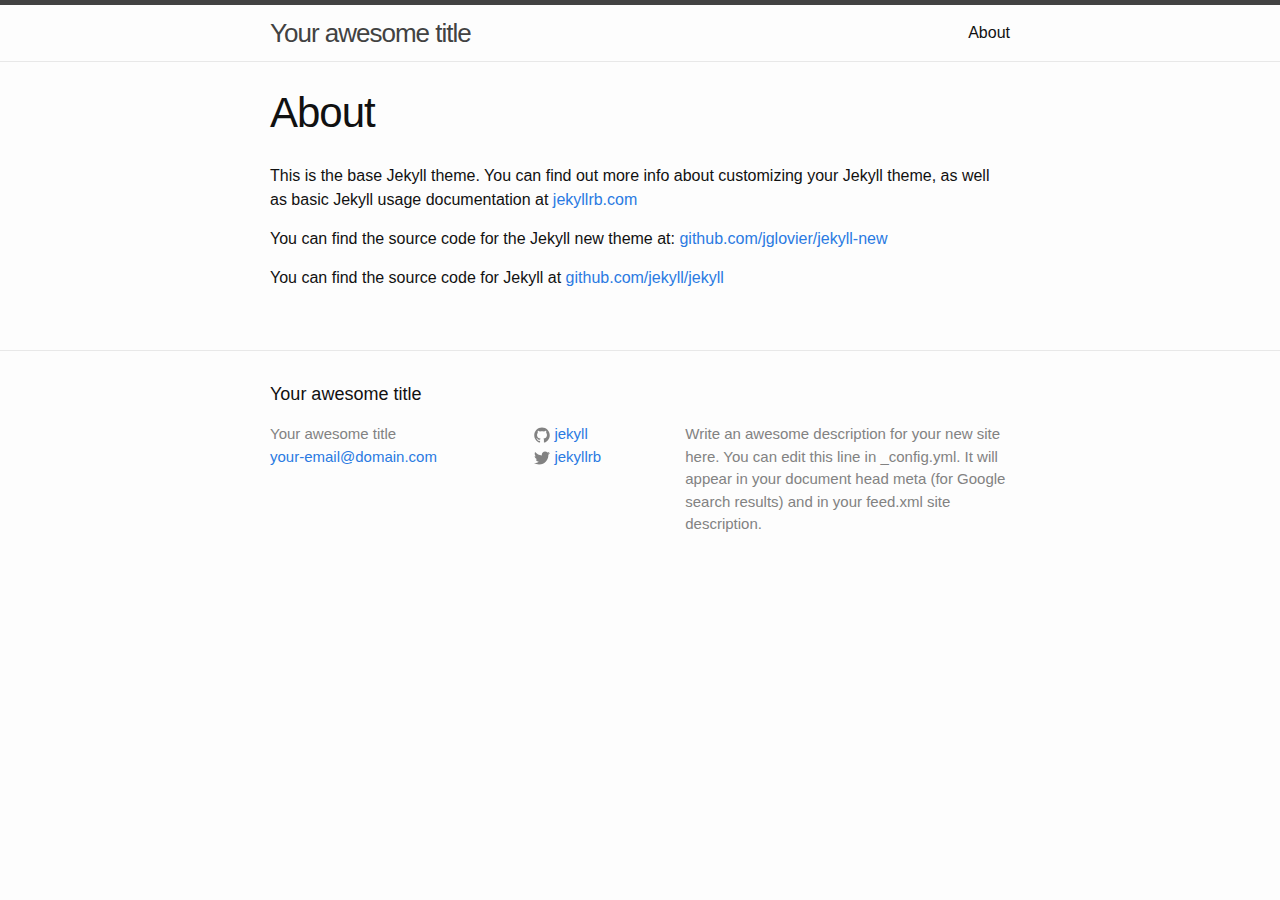
==== about/index.html @ 4567c73e "new" ====
<!DOCTYPE html>
<html>

  <head>
    <meta charset="utf-8">
    <meta name="viewport" content="width=device-width initial-scale=1" />
    <meta http-equiv="X-UA-Compatible" content="IE=edge">

    <title>About</title>
    <meta name="description" content="Write an awesome description for your new site here. You can edit this line in _config.yml. It will appear in your document head meta (for Google search results) and in your feed.xml site description.
">

    <link rel="stylesheet" href="/css/main.css">
    <link rel="canonical" href="http://yourdomain.com/about/">
</head>


  <body>

    <header class="site-header">

  <div class="wrapper">

    <a class="site-title" href="/">Your awesome title</a>

    <nav class="site-nav">
      <a href="#" class="menu-icon">
        <svg viewBox="0 0 18 15">
          <path fill="#424242" d="M18,1.484c0,0.82-0.665,1.484-1.484,1.484H1.484C0.665,2.969,0,2.304,0,1.484l0,0C0,0.665,0.665,0,1.484,0 h15.031C17.335,0,18,0.665,18,1.484L18,1.484z"/>
          <path fill="#424242" d="M18,7.516C18,8.335,17.335,9,16.516,9H1.484C0.665,9,0,8.335,0,7.516l0,0c0-0.82,0.665-1.484,1.484-1.484 h15.031C17.335,6.031,18,6.696,18,7.516L18,7.516z"/>
          <path fill="#424242" d="M18,13.516C18,14.335,17.335,15,16.516,15H1.484C0.665,15,0,14.335,0,13.516l0,0 c0-0.82,0.665-1.484,1.484-1.484h15.031C17.335,12.031,18,12.696,18,13.516L18,13.516z"/>
        </svg>
      </a>

      <div class="trigger">
        
          
          <a class="page-link" href="/about/">About</a>
          
        
          
        
          
        
          
        
      </div>
    </nav>

  </div>

</header>


    <div class="page-content">
      <div class="wrapper">
        <div class="post">

  <header class="post-header">
    <h1 class="post-title">About</h1>
  </header>

  <article class="post-content">
    <p>This is the base Jekyll theme. You can find out more info about customizing your Jekyll theme, as well as basic Jekyll usage documentation at <a href="http://jekyllrb.com/">jekyllrb.com</a></p>

<p>You can find the source code for the Jekyll new theme at: <a href="https://github.com/jglovier/jekyll-new">github.com/jglovier/jekyll-new</a></p>

<p>You can find the source code for Jekyll at <a href="https://github.com/jekyll/jekyll">github.com/jekyll/jekyll</a></p>

  </article>

</div>

      </div>
    </div>

    <footer class="site-footer">

  <div class="wrapper">

    <h2 class="footer-heading">Your awesome title</h2>

    <div class="footer-col-wrapper">
      <div class="footer-col  footer-col-1">
        <ul class="contact-list">
          <li>Your awesome title</li>
          <li><a href="mailto:your-email@domain.com">your-email@domain.com</a></li>
        </ul>
      </div>

      <div class="footer-col  footer-col-2">
        <ul class="social-media-list">
          
          <li>
            <a href="https://github.com/jekyll">
              <span class="icon  icon--github">
                <svg viewBox="0 0 16 16">
                  <path fill="#828282" d="M7.999,0.431c-4.285,0-7.76,3.474-7.76,7.761 c0,3.428,2.223,6.337,5.307,7.363c0.388,0.071,0.53-0.168,0.53-0.374c0-0.184-0.007-0.672-0.01-1.32 c-2.159,0.469-2.614-1.04-2.614-1.04c-0.353-0.896-0.862-1.135-0.862-1.135c-0.705-0.481,0.053-0.472,0.053-0.472 c0.779,0.055,1.189,0.8,1.189,0.8c0.692,1.186,1.816,0.843,2.258,0.645c0.071-0.502,0.271-0.843,0.493-1.037 C4.86,11.425,3.049,10.76,3.049,7.786c0-0.847,0.302-1.54,0.799-2.082C3.768,5.507,3.501,4.718,3.924,3.65 c0,0,0.652-0.209,2.134,0.796C6.677,4.273,7.34,4.187,8,4.184c0.659,0.003,1.323,0.089,1.943,0.261 c1.482-1.004,2.132-0.796,2.132-0.796c0.423,1.068,0.157,1.857,0.077,2.054c0.497,0.542,0.798,1.235,0.798,2.082 c0,2.981-1.814,3.637-3.543,3.829c0.279,0.24,0.527,0.713,0.527,1.437c0,1.037-0.01,1.874-0.01,2.129 c0,0.208,0.14,0.449,0.534,0.373c3.081-1.028,5.302-3.935,5.302-7.362C15.76,3.906,12.285,0.431,7.999,0.431z"/>
                </svg>
              </span>

              <span class="username">jekyll</span>
            </a>
          </li>
          

          
          <li>
            <a href="https://twitter.com/jekyllrb">
              <span class="icon  icon--twitter">
                <svg viewBox="0 0 16 16">
                  <path fill="#828282" d="M15.969,3.058c-0.586,0.26-1.217,0.436-1.878,0.515c0.675-0.405,1.194-1.045,1.438-1.809
                  c-0.632,0.375-1.332,0.647-2.076,0.793c-0.596-0.636-1.446-1.033-2.387-1.033c-1.806,0-3.27,1.464-3.27,3.27 c0,0.256,0.029,0.506,0.085,0.745C5.163,5.404,2.753,4.102,1.14,2.124C0.859,2.607,0.698,3.168,0.698,3.767 c0,1.134,0.577,2.135,1.455,2.722C1.616,6.472,1.112,6.325,0.671,6.08c0,0.014,0,0.027,0,0.041c0,1.584,1.127,2.906,2.623,3.206 C3.02,9.402,2.731,9.442,2.433,9.442c-0.211,0-0.416-0.021-0.615-0.059c0.416,1.299,1.624,2.245,3.055,2.271 c-1.119,0.877-2.529,1.4-4.061,1.4c-0.264,0-0.524-0.015-0.78-0.046c1.447,0.928,3.166,1.469,5.013,1.469 c6.015,0,9.304-4.983,9.304-9.304c0-0.142-0.003-0.283-0.009-0.423C14.976,4.29,15.531,3.714,15.969,3.058z"/>
                </svg>
              </span>

              <span class="username">jekyllrb</span>
            </a>
          </li>
          
        </ul>
      </div>

      <div class="footer-col  footer-col-3">
        <p class="text">Write an awesome description for your new site here. You can edit this line in _config.yml. It will appear in your document head meta (for Google search results) and in your feed.xml site description.
</p>
      </div>
    </div>

  </div>

</footer>


  </body>

</html>
---- css/main.css ----
/**
 * Reset some basic elements
 */
body, h1, h2, h3, h4, h5, h6,
p, blockquote, pre, hr,
dl, dd, ol, ul, figure {
  margin: 0;
  padding: 0; }

/**
 * Basic styling
 */
body {
  font-family: Helvetica, Arial, sans-serif;
  font-size: 16px;
  line-height: 1.5;
  font-weight: 300;
  color: #111;
  background-color: #fdfdfd;
  -webkit-text-size-adjust: 100%; }

/**
 * Set `margin-bottom` to maintain vertical rhythm
 */
h1, h2, h3, h4, h5, h6,
p, blockquote, pre,
ul, ol, dl, figure,
.highlight {
  margin-bottom: 15px; }

/**
 * Images
 */
img {
  max-width: 100%;
  vertical-align: middle; }

/**
 * Figures
 */
figure > img {
  display: block; }

figcaption {
  font-size: 14px; }

/**
 * Lists
 */
ul, ol {
  margin-left: 30px; }

li > ul,
li > ol {
  margin-bottom: 0; }

/**
 * Headings
 */
h1, h2, h3, h4, h5, h6 {
  font-weight: 300; }

/**
 * Links
 */
a {
  color: #2a7ae2;
  text-decoration: none; }
  a:visited {
    color: #1756a9; }
  a:hover {
    color: #111;
    text-decoration: underline; }

/**
 * Blockquotes
 */
blockquote {
  color: #828282;
  border-left: 4px solid #e8e8e8;
  padding-left: 15px;
  font-size: 18px;
  letter-spacing: -1px;
  font-style: italic; }
  blockquote > :last-child {
    margin-bottom: 0; }

/**
 * Code formatting
 */
pre,
code {
  font-size: 15px;
  border: 1px solid #e8e8e8;
  border-radius: 3px;
  background-color: #eef; }

code {
  padding: 1px 5px; }

pre {
  padding: 8px 12px;
  overflow-x: scroll; }
  pre > code {
    border: 0;
    padding-right: 0;
    padding-left: 0; }

/**
 * Wrapper
 */
.wrapper {
  max-width: -webkit-calc(800px - (30px * 2));
  max-width: calc(800px - (30px * 2));
  margin-right: auto;
  margin-left: auto;
  padding-right: 30px;
  padding-left: 30px; }
  @media screen and (max-width: 800px) {
    .wrapper {
      max-width: -webkit-calc(800px - (30px));
      max-width: calc(800px - (30px));
      padding-right: 15px;
      padding-left: 15px; } }

/**
 * Clearfix
 */
.wrapper:after, .footer-col-wrapper:after {
  content: "";
  display: table;
  clear: both; }

/**
 * Icons
 */
.icon > svg {
  display: inline-block;
  width: 16px;
  height: 16px;
  vertical-align: middle; }
  .icon > svg path {
    fill: #828282; }

/**
 * Site header
 */
.site-header {
  border-top: 5px solid #424242;
  border-bottom: 1px solid #e8e8e8;
  min-height: 56px;
  position: relative; }

.site-title {
  font-size: 26px;
  line-height: 56px;
  letter-spacing: -1px;
  margin-bottom: 0;
  float: left; }
  .site-title, .site-title:visited {
    color: #424242; }

.site-nav {
  float: right;
  line-height: 56px; }
  .site-nav .menu-icon {
    display: none; }
  .site-nav .page-link {
    color: #111;
    line-height: 1.5; }
    .site-nav .page-link:not(:first-child) {
      margin-left: 20px; }
  @media screen and (max-width: 600px) {
    .site-nav {
      position: absolute;
      top: 9px;
      right: 30px;
      background-color: #fdfdfd;
      border: 1px solid #e8e8e8;
      border-radius: 5px;
      text-align: right; }
      .site-nav .menu-icon {
        display: block;
        float: right;
        width: 36px;
        height: 26px;
        line-height: 0;
        padding-top: 10px;
        text-align: center; }
        .site-nav .menu-icon > svg {
          width: 18px;
          height: 15px; }
          .site-nav .menu-icon > svg path {
            fill: #424242; }
      .site-nav .trigger {
        clear: both;
        display: none; }
      .site-nav:hover .trigger {
        display: block;
        padding-bottom: 5px; }
      .site-nav .page-link {
        display: block;
        padding: 5px 10px; } }

/**
 * Site footer
 */
.site-footer {
  border-top: 1px solid #e8e8e8;
  padding: 30px 0; }

.footer-heading {
  font-size: 18px;
  margin-bottom: 15px; }

.contact-list,
.social-media-list {
  list-style: none;
  margin-left: 0; }

.footer-col-wrapper {
  font-size: 15px;
  color: #828282;
  margin-left: -15px; }

.footer-col {
  float: left;
  margin-bottom: 15px;
  padding-left: 15px; }

.footer-col-1 {
  width: -webkit-calc(35% - (30px / 2));
  width: calc(35% - (30px / 2)); }

.footer-col-2 {
  width: -webkit-calc(20% - (30px / 2));
  width: calc(20% - (30px / 2)); }

.footer-col-3 {
  width: -webkit-calc(45% - (30px / 2));
  width: calc(45% - (30px / 2)); }

@media screen and (max-width: 800px) {
  .footer-col-1,
  .footer-col-2 {
    width: -webkit-calc(50% - (30px / 2));
    width: calc(50% - (30px / 2)); }

  .footer-col-3 {
    width: -webkit-calc(100% - (30px / 2));
    width: calc(100% - (30px / 2)); } }
@media screen and (max-width: 600px) {
  .footer-col {
    float: none;
    width: -webkit-calc(100% - (30px / 2));
    width: calc(100% - (30px / 2)); } }
/**
 * Page content
 */
.page-content {
  padding: 30px 0; }

.page-heading {
  font-size: 20px; }

.post-list {
  margin-left: 0;
  list-style: none; }
  .post-list > li {
    margin-bottom: 30px; }

.post-meta {
  font-size: 14px;
  color: #828282; }

.post-link {
  display: block;
  font-size: 24px; }

/**
 * Posts
 */
.post-header {
  margin-bottom: 30px; }

.post-title {
  font-size: 42px;
  letter-spacing: -1px;
  line-height: 1; }
  @media screen and (max-width: 800px) {
    .post-title {
      font-size: 36px; } }

.post-content {
  margin-bottom: 30px; }
  .post-content h2 {
    font-size: 32px; }
    @media screen and (max-width: 800px) {
      .post-content h2 {
        font-size: 28px; } }
  .post-content h3 {
    font-size: 26px; }
    @media screen and (max-width: 800px) {
      .post-content h3 {
        font-size: 22px; } }
  .post-content h4 {
    font-size: 20px; }
    @media screen and (max-width: 800px) {
      .post-content h4 {
        font-size: 18px; } }

/**
 * Syntax highlighting styles
 */
.highlight {
  background: #fff; }
  .highlight .c {
    color: #998;
    font-style: italic; }
  .highlight .err {
    color: #a61717;
    background-color: #e3d2d2; }
  .highlight .k {
    font-weight: bold; }
  .highlight .o {
    font-weight: bold; }
  .highlight .cm {
    color: #998;
    font-style: italic; }
  .highlight .cp {
    color: #999;
    font-weight: bold; }
  .highlight .c1 {
    color: #998;
    font-style: italic; }
  .highlight .cs {
    color: #999;
    font-weight: bold;
    font-style: italic; }
  .highlight .gd {
    color: #000;
    background-color: #fdd; }
  .highlight .gd .x {
    color: #000;
    background-color: #faa; }
  .highlight .ge {
    font-style: italic; }
  .highlight .gr {
    color: #a00; }
  .highlight .gh {
    color: #999; }
  .highlight .gi {
    color: #000;
    background-color: #dfd; }
  .highlight .gi .x {
    color: #000;
    background-color: #afa; }
  .highlight .go {
    color: #888; }
  .highlight .gp {
    color: #555; }
  .highlight .gs {
    font-weight: bold; }
  .highlight .gu {
    color: #aaa; }
  .highlight .gt {
    color: #a00; }
  .highlight .kc {
    font-weight: bold; }
  .highlight .kd {
    font-weight: bold; }
  .highlight .kp {
    font-weight: bold; }
  .highlight .kr {
    font-weight: bold; }
  .highlight .kt {
    color: #458;
    font-weight: bold; }
  .highlight .m {
    color: #099; }
  .highlight .s {
    color: #d14; }
  .highlight .na {
    color: #008080; }
  .highlight .nb {
    color: #0086B3; }
  .highlight .nc {
    color: #458;
    font-weight: bold; }
  .highlight .no {
    color: #008080; }
  .highlight .ni {
    color: #800080; }
  .highlight .ne {
    color: #900;
    font-weight: bold; }
  .highlight .nf {
    color: #900;
    font-weight: bold; }
  .highlight .nn {
    color: #555; }
  .highlight .nt {
    color: #000080; }
  .highlight .nv {
    color: #008080; }
  .highlight .ow {
    font-weight: bold; }
  .highlight .w {
    color: #bbb; }
  .highlight .mf {
    color: #099; }
  .highlight .mh {
    color: #099; }
  .highlight .mi {
    color: #099; }
  .highlight .mo {
    color: #099; }
  .highlight .sb {
    color: #d14; }
  .highlight .sc {
    color: #d14; }
  .highlight .sd {
    color: #d14; }
  .highlight .s2 {
    color: #d14; }
  .highlight .se {
    color: #d14; }
  .highlight .sh {
    color: #d14; }
  .highlight .si {
    color: #d14; }
  .highlight .sx {
    color: #d14; }
  .highlight .sr {
    color: #009926; }
  .highlight .s1 {
    color: #d14; }
  .highlight .ss {
    color: #990073; }
  .highlight .bp {
    color: #999; }
  .highlight .vc {
    color: #008080; }
  .highlight .vg {
    color: #008080; }
  .highlight .vi {
    color: #008080; }
  .highlight .il {
    color: #099; }
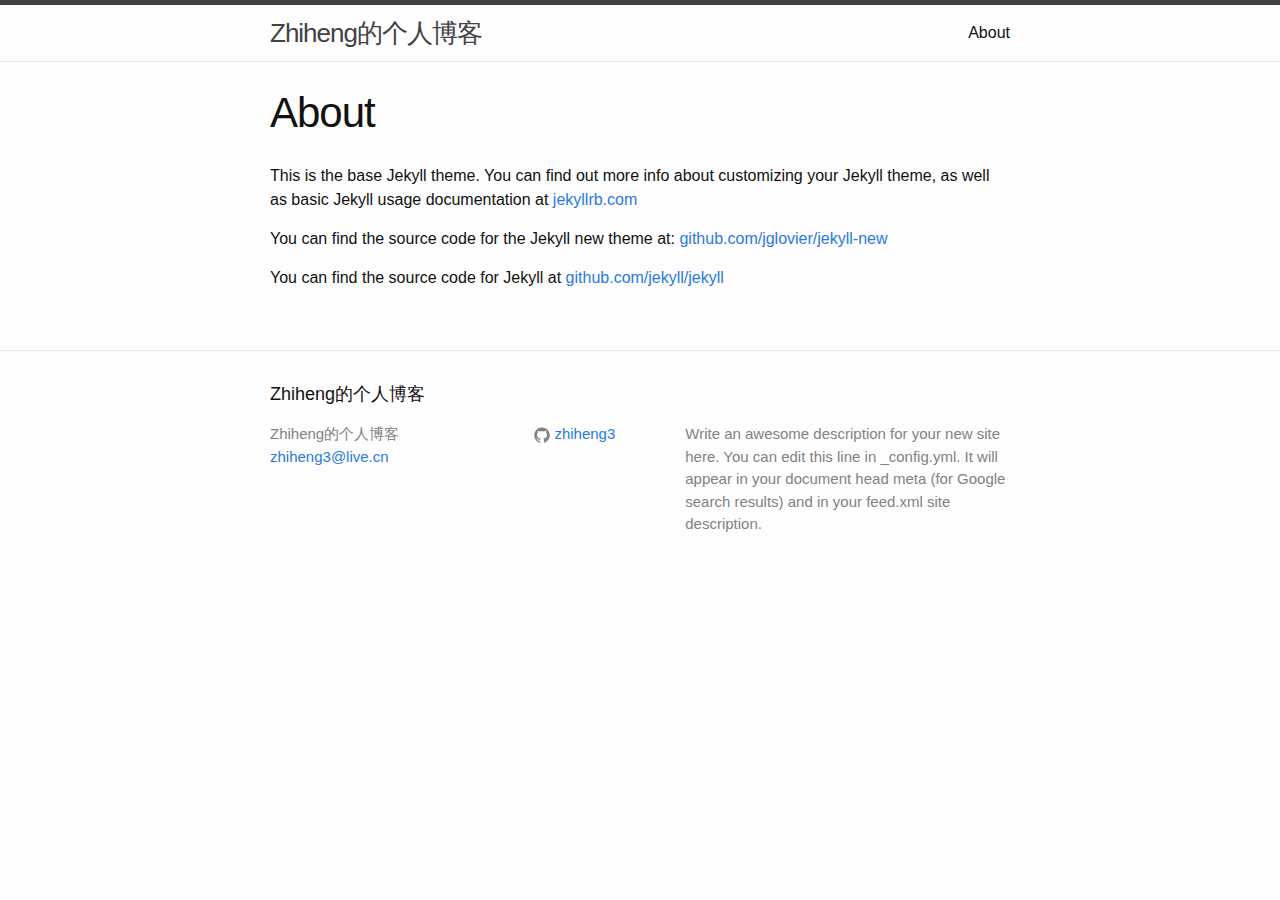
==== commit 13f4d6d3: "modify1" ====
--- a/about/index.html
+++ b/about/index.html
@@ -21,7 +21,7 @@
 
   <div class="wrapper">
 
-    <a class="site-title" href="/">Your awesome title</a>
+    <a class="site-title" href="/">Zhiheng的个人博客</a>
 
     <nav class="site-nav">
       <a href="#" class="menu-icon">
@@ -78,13 +78,13 @@
 
   <div class="wrapper">
 
-    <h2 class="footer-heading">Your awesome title</h2>
+    <h2 class="footer-heading">Zhiheng的个人博客</h2>
 
     <div class="footer-col-wrapper">
       <div class="footer-col  footer-col-1">
         <ul class="contact-list">
-          <li>Your awesome title</li>
-          <li><a href="mailto:your-email@domain.com">your-email@domain.com</a></li>
+          <li>Zhiheng的个人博客</li>
+          <li><a href="mailto:zhiheng3@live.cn">zhiheng3@live.cn</a></li>
         </ul>
       </div>
 
@@ -92,31 +92,18 @@
         <ul class="social-media-list">
           
           <li>
-            <a href="https://github.com/jekyll">
+            <a href="https://github.com/zhiheng3">
               <span class="icon  icon--github">
                 <svg viewBox="0 0 16 16">
                   <path fill="#828282" d="M7.999,0.431c-4.285,0-7.76,3.474-7.76,7.761 c0,3.428,2.223,6.337,5.307,7.363c0.388,0.071,0.53-0.168,0.53-0.374c0-0.184-0.007-0.672-0.01-1.32 c-2.159,0.469-2.614-1.04-2.614-1.04c-0.353-0.896-0.862-1.135-0.862-1.135c-0.705-0.481,0.053-0.472,0.053-0.472 c0.779,0.055,1.189,0.8,1.189,0.8c0.692,1.186,1.816,0.843,2.258,0.645c0.071-0.502,0.271-0.843,0.493-1.037 C4.86,11.425,3.049,10.76,3.049,7.786c0-0.847,0.302-1.54,0.799-2.082C3.768,5.507,3.501,4.718,3.924,3.65 c0,0,0.652-0.209,2.134,0.796C6.677,4.273,7.34,4.187,8,4.184c0.659,0.003,1.323,0.089,1.943,0.261 c1.482-1.004,2.132-0.796,2.132-0.796c0.423,1.068,0.157,1.857,0.077,2.054c0.497,0.542,0.798,1.235,0.798,2.082 c0,2.981-1.814,3.637-3.543,3.829c0.279,0.24,0.527,0.713,0.527,1.437c0,1.037-0.01,1.874-0.01,2.129 c0,0.208,0.14,0.449,0.534,0.373c3.081-1.028,5.302-3.935,5.302-7.362C15.76,3.906,12.285,0.431,7.999,0.431z"/>
                 </svg>
               </span>
 
-              <span class="username">jekyll</span>
+              <span class="username">zhiheng3</span>
             </a>
           </li>
           
 
-          
-          <li>
-            <a href="https://twitter.com/jekyllrb">
-              <span class="icon  icon--twitter">
-                <svg viewBox="0 0 16 16">
-                  <path fill="#828282" d="M15.969,3.058c-0.586,0.26-1.217,0.436-1.878,0.515c0.675-0.405,1.194-1.045,1.438-1.809
-                  c-0.632,0.375-1.332,0.647-2.076,0.793c-0.596-0.636-1.446-1.033-2.387-1.033c-1.806,0-3.27,1.464-3.27,3.27 c0,0.256,0.029,0.506,0.085,0.745C5.163,5.404,2.753,4.102,1.14,2.124C0.859,2.607,0.698,3.168,0.698,3.767 c0,1.134,0.577,2.135,1.455,2.722C1.616,6.472,1.112,6.325,0.671,6.08c0,0.014,0,0.027,0,0.041c0,1.584,1.127,2.906,2.623,3.206 C3.02,9.402,2.731,9.442,2.433,9.442c-0.211,0-0.416-0.021-0.615-0.059c0.416,1.299,1.624,2.245,3.055,2.271 c-1.119,0.877-2.529,1.4-4.061,1.4c-0.264,0-0.524-0.015-0.78-0.046c1.447,0.928,3.166,1.469,5.013,1.469 c6.015,0,9.304-4.983,9.304-9.304c0-0.142-0.003-0.283-0.009-0.423C14.976,4.29,15.531,3.714,15.969,3.058z"/>
-                </svg>
-              </span>
-
-              <span class="username">jekyllrb</span>
-            </a>
-          </li>
           
         </ul>
       </div>
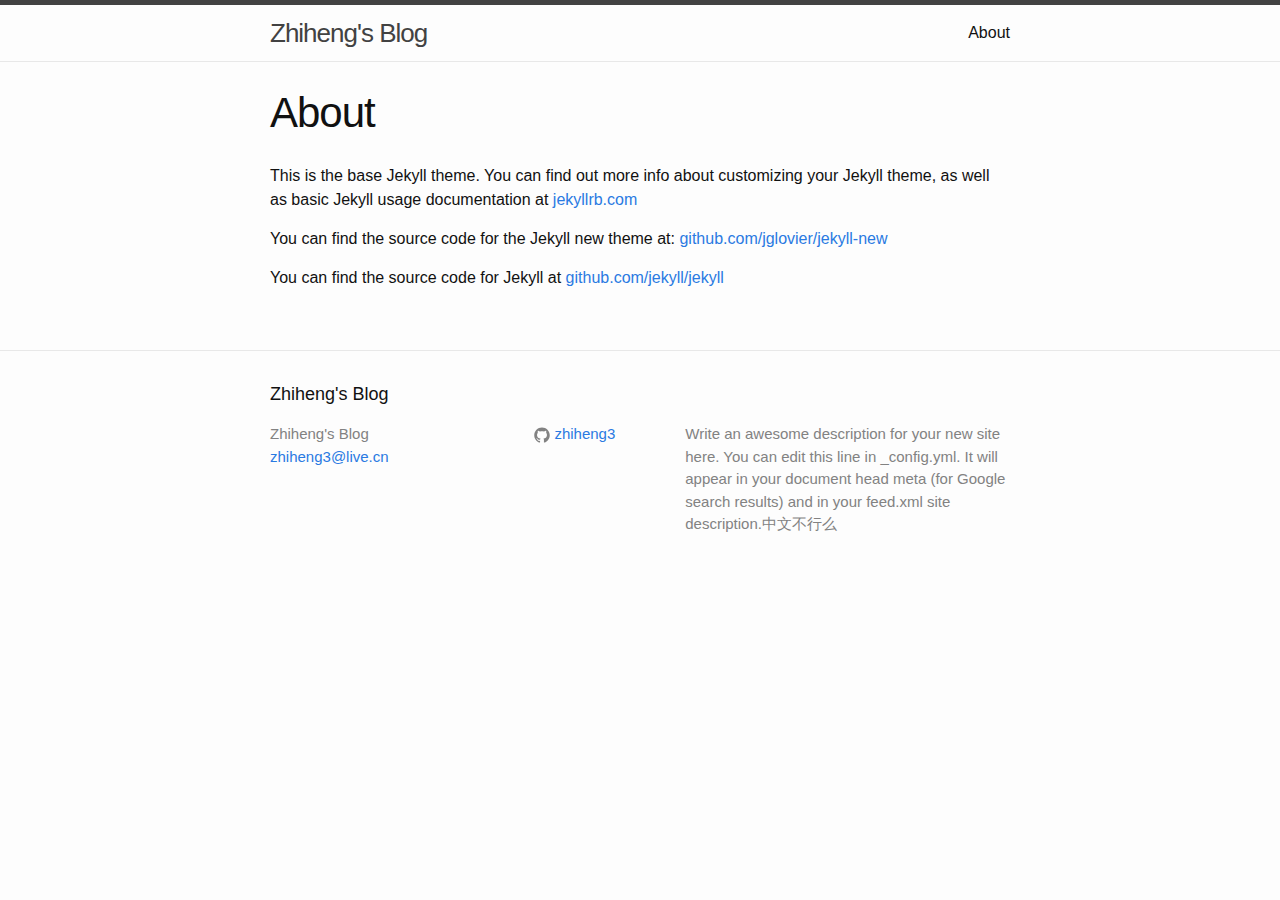
==== commit f7660262: "new version" ====
--- a/about/index.html
+++ b/about/index.html
@@ -7,7 +7,7 @@
     <meta http-equiv="X-UA-Compatible" content="IE=edge">
 
     <title>About</title>
-    <meta name="description" content="Write an awesome description for your new site here. You can edit this line in _config.yml. It will appear in your document head meta (for Google search results) and in your feed.xml site description.
+    <meta name="description" content="Write an awesome description for your new site here. You can edit this line in _config.yml. It will appear in your document head meta (for Google search results) and in your feed.xml site description.中文不行么
 ">
 
     <link rel="stylesheet" href="/css/main.css">
@@ -21,7 +21,7 @@
 
   <div class="wrapper">
 
-    <a class="site-title" href="/">Zhiheng的个人博客</a>
+    <a class="site-title" href="/">Zhiheng's Blog</a>
 
     <nav class="site-nav">
       <a href="#" class="menu-icon">
@@ -78,12 +78,12 @@
 
   <div class="wrapper">
 
-    <h2 class="footer-heading">Zhiheng的个人博客</h2>
+    <h2 class="footer-heading">Zhiheng's Blog</h2>
 
     <div class="footer-col-wrapper">
       <div class="footer-col  footer-col-1">
         <ul class="contact-list">
-          <li>Zhiheng的个人博客</li>
+          <li>Zhiheng's Blog</li>
           <li><a href="mailto:zhiheng3@live.cn">zhiheng3@live.cn</a></li>
         </ul>
       </div>
@@ -109,7 +109,7 @@
       </div>
 
       <div class="footer-col  footer-col-3">
-        <p class="text">Write an awesome description for your new site here. You can edit this line in _config.yml. It will appear in your document head meta (for Google search results) and in your feed.xml site description.
+        <p class="text">Write an awesome description for your new site here. You can edit this line in _config.yml. It will appear in your document head meta (for Google search results) and in your feed.xml site description.中文不行么
 </p>
       </div>
     </div>
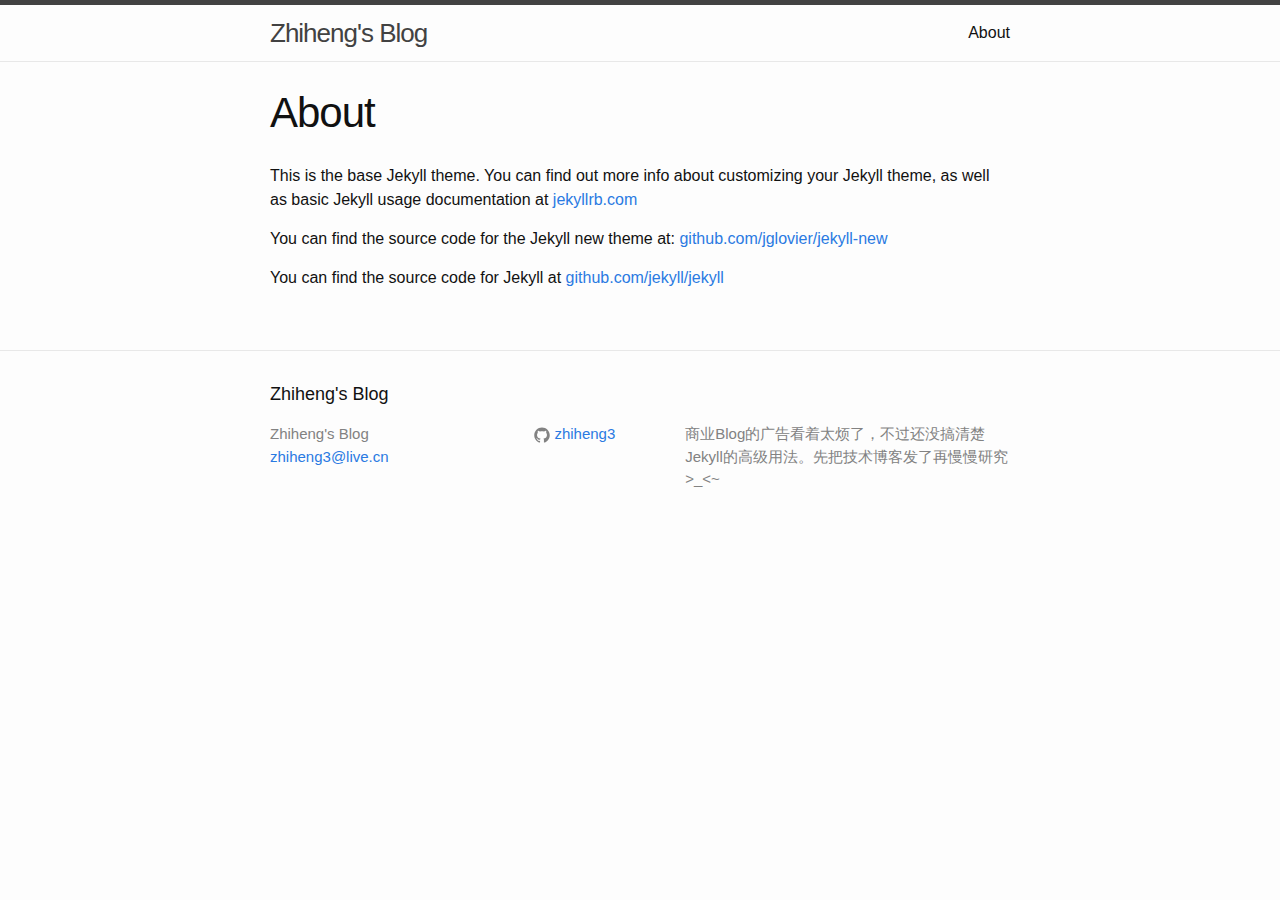
==== commit 5b84c1de: "Blog 1" ====
--- a/about/index.html
+++ b/about/index.html
@@ -7,7 +7,7 @@
     <meta http-equiv="X-UA-Compatible" content="IE=edge">
 
     <title>About</title>
-    <meta name="description" content="Write an awesome description for your new site here. You can edit this line in _config.yml. It will appear in your document head meta (for Google search results) and in your feed.xml site description.中文不行么
+    <meta name="description" content="商业Blog的广告看着太烦了，不过还没搞清楚Jekyll的高级用法。先把技术博客发了再慢慢研究>_<~
 ">
 
     <link rel="stylesheet" href="/css/main.css">
@@ -109,7 +109,7 @@
       </div>
 
       <div class="footer-col  footer-col-3">
-        <p class="text">Write an awesome description for your new site here. You can edit this line in _config.yml. It will appear in your document head meta (for Google search results) and in your feed.xml site description.中文不行么
+        <p class="text">商业Blog的广告看着太烦了，不过还没搞清楚Jekyll的高级用法。先把技术博客发了再慢慢研究>_<~
 </p>
       </div>
     </div>
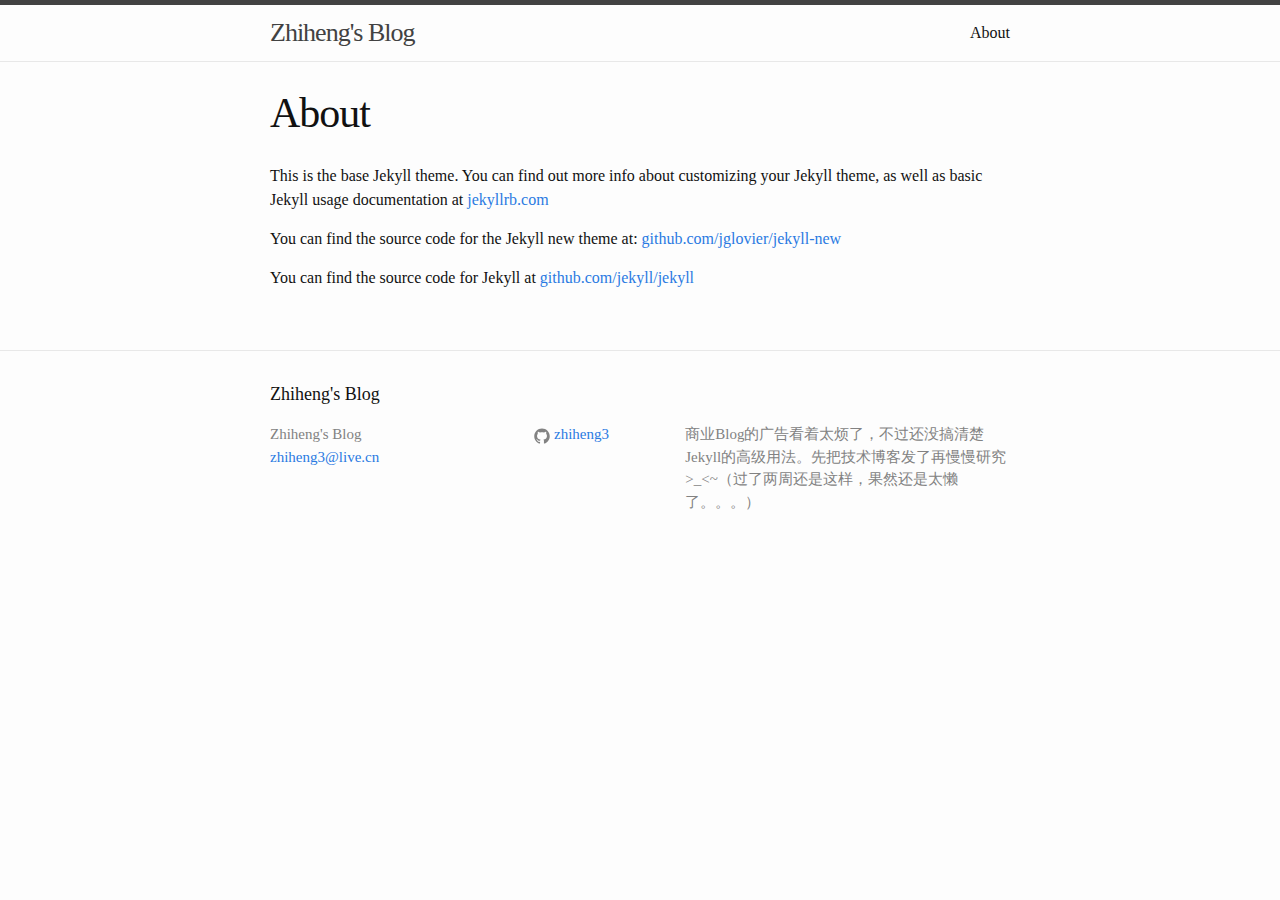
==== commit bb32a14a: "blog3" ====
--- a/about/index.html
+++ b/about/index.html
@@ -7,7 +7,7 @@
     <meta http-equiv="X-UA-Compatible" content="IE=edge">
 
     <title>About</title>
-    <meta name="description" content="商业Blog的广告看着太烦了，不过还没搞清楚Jekyll的高级用法。先把技术博客发了再慢慢研究>_<~
+    <meta name="description" content="商业Blog的广告看着太烦了，不过还没搞清楚Jekyll的高级用法。先把技术博客发了再慢慢研究>_<~（过了两周还是这样，果然还是太懒了。。。）
 ">
 
     <link rel="stylesheet" href="/css/main.css">
@@ -109,7 +109,7 @@
       </div>
 
       <div class="footer-col  footer-col-3">
-        <p class="text">商业Blog的广告看着太烦了，不过还没搞清楚Jekyll的高级用法。先把技术博客发了再慢慢研究>_<~
+        <p class="text">商业Blog的广告看着太烦了，不过还没搞清楚Jekyll的高级用法。先把技术博客发了再慢慢研究>_<~（过了两周还是这样，果然还是太懒了。。。）
 </p>
       </div>
     </div>
--- a/css/main.css
+++ b/css/main.css
@@ -447,3 +447,6 @@
     color: #008080; }
   .highlight .il {
     color: #099; }
+
+body {
+  font-family: 'Microsoft Yahei', Ubuntu; }
